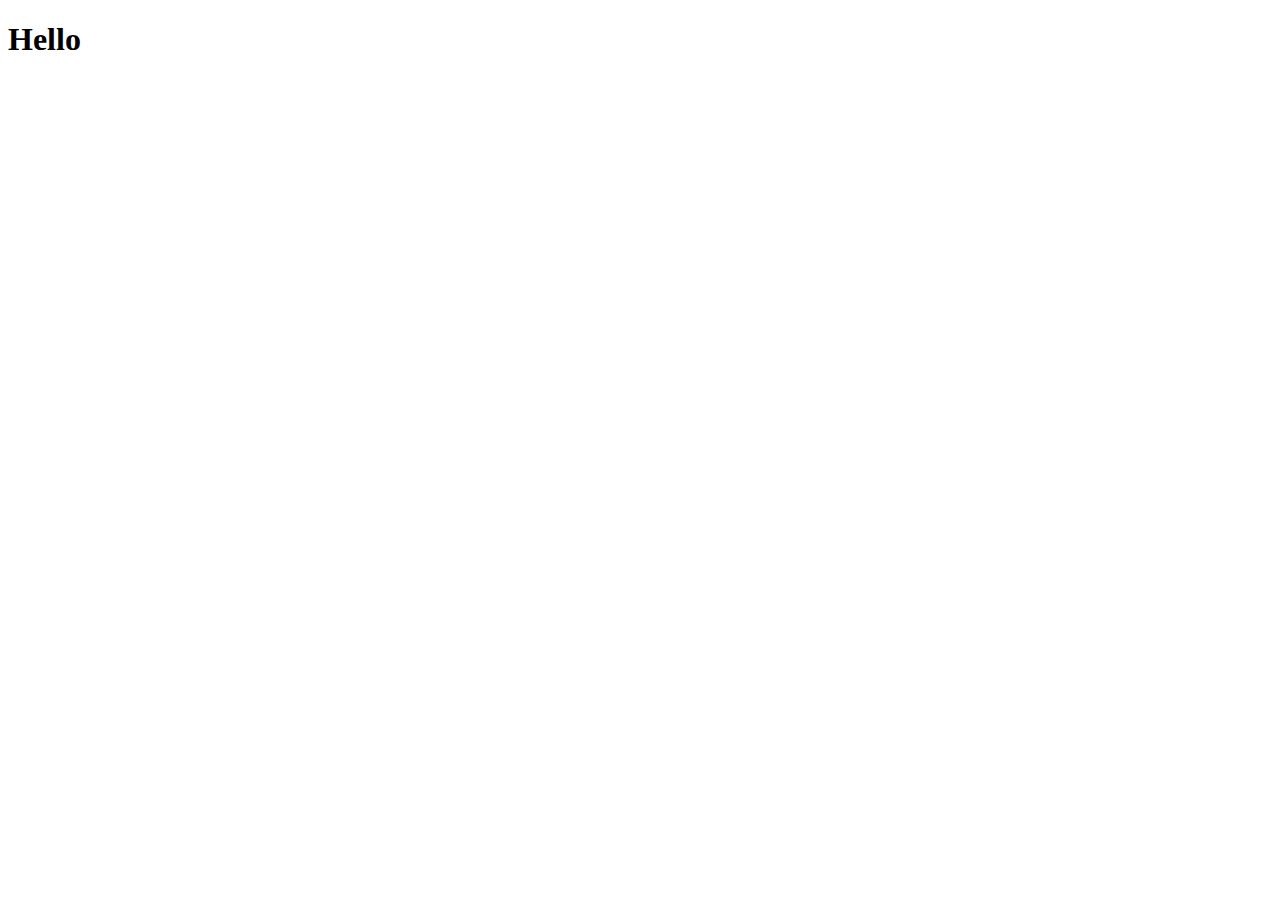
==== index.html @ 8eda1094 "Set up all project files" ====
<!DOCTYPE html>
<html lang="en">
<head>
    <meta charset="UTF-8">
    <meta name="viewport" content="width=device-width, initial-scale=1.0">
    <link rel="stylesheet" href="css/main-styles.css">
    <script src="js/main.js"></script>
    <title>Tic-Tac-Toe</title>
</head>
<body>
    <h1>Hello</h1>
</body>
</html>
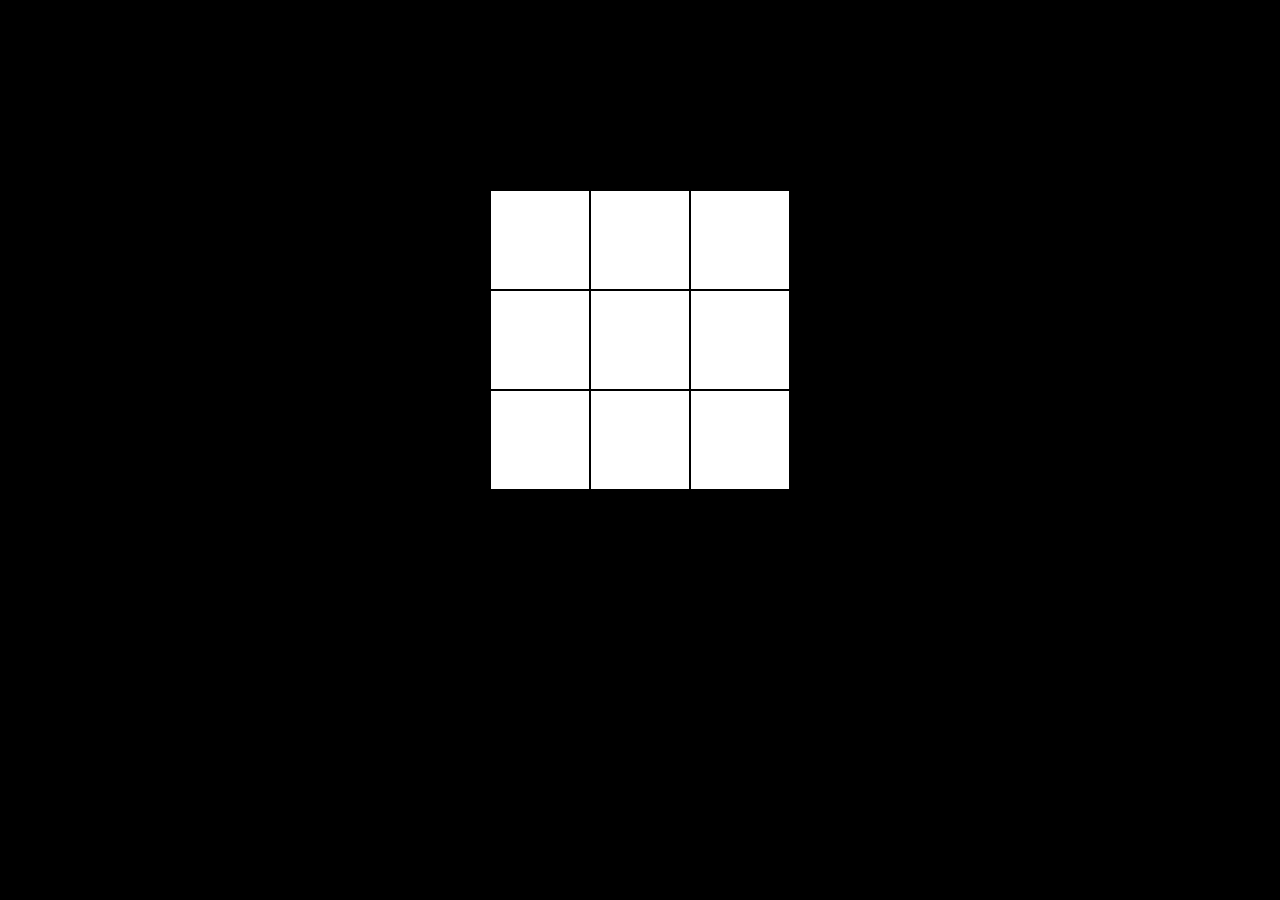
==== commit cb91c4dc: "added board" ====
--- a/index.html
+++ b/index.html
@@ -3,11 +3,48 @@
 <head>
     <meta charset="UTF-8">
     <meta name="viewport" content="width=device-width, initial-scale=1.0">
-    <link rel="stylesheet" href="css/main-styles.css">
-    <script src="js/main.js"></script>
+    <link rel="stylesheet" href="css/styles.css">
+    
     <title>Tic-Tac-Toe</title>
 </head>
 <body>
-    <h1>Hello</h1>
+    <div class="wrapper">
+        <div class="grid">
+            <div class="start-row">
+                <button class="cell">
+                    
+                </button>
+                <button class="cell">
+                    
+                </button>
+                <button class="cell">
+                    
+                </button>
+            </div>
+            <div class="mid-row">
+                <button class="cell">
+                    
+                </button>
+                <button class="cell">
+                    
+                </button>
+                <button class="cell">
+                    
+                </button>
+            </div>
+            <div class="last-row">
+                <button class="cell">
+                    
+                </button>
+                <button class="cell">
+                    
+                </button>
+                <button class="cell">
+                    
+                </button>
+            </div>
+        </div>
+    </div>
+    <script src="js/app.js"></script>
 </body>
 </html>--- a/css/styles.css
+++ b/css/styles.css
@@ -0,0 +1,46 @@
+.body, html{
+    height: 100%;
+    margin: 0;
+    background-color: black;
+}
+
+.wrapper{
+    display: flex;
+    align-items: center;
+    justify-content: center;
+    height: 100%;
+    margin-top: 15%;
+}
+
+.grid{
+    display: flex;
+    flex-direction: column;
+    justify-content: center;
+    align-items: space-between;
+    height: 300px;
+    width: 300px;
+}
+
+.start-row{
+    display: flex;
+    flex: 1;
+}
+.mid-row{
+    display: flex;
+    flex: 1;
+}
+.last-row{
+    display: flex;
+    flex: 1;
+}
+.cell{
+    background-color: white;
+    border: 1px solid black;
+    flex: 1;
+    cursor: pointer;
+}
+
+.cell:hover{
+    opacity: 0.9;
+    transition: 10ms;
+}   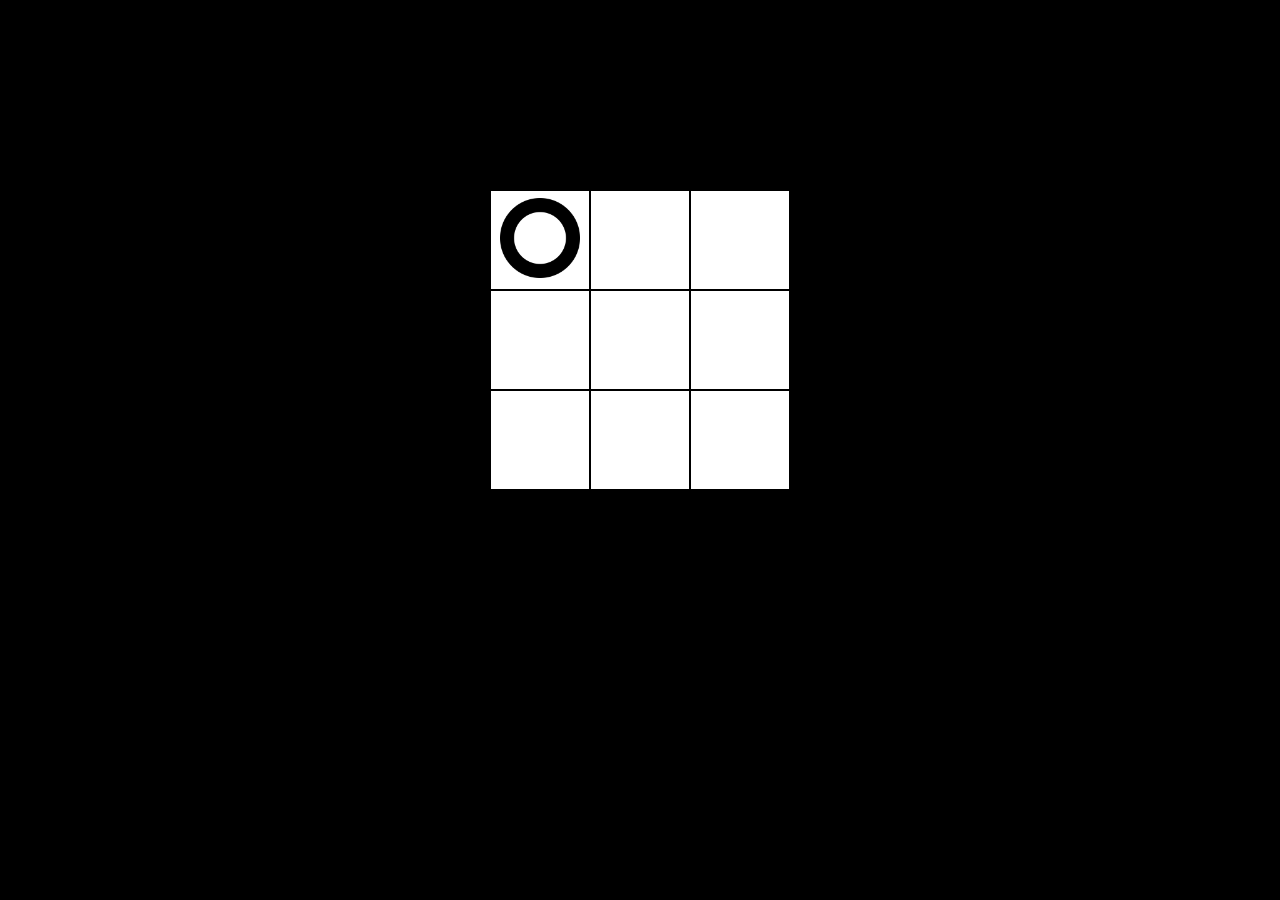
==== commit 5e406746: "Added assets" ====
--- a/index.html
+++ b/index.html
@@ -12,7 +12,7 @@
         <div class="grid">
             <div class="start-row">
                 <button class="cell">
-                    
+                    <img src="assets/o.png" alt="">
                 </button>
                 <button class="cell">
                     
--- a/css/styles.css
+++ b/css/styles.css
@@ -43,4 +43,8 @@
 .cell:hover{
     opacity: 0.9;
     transition: 10ms;
-}   +}   
+
+.cell img{
+    height: 80px;
+}